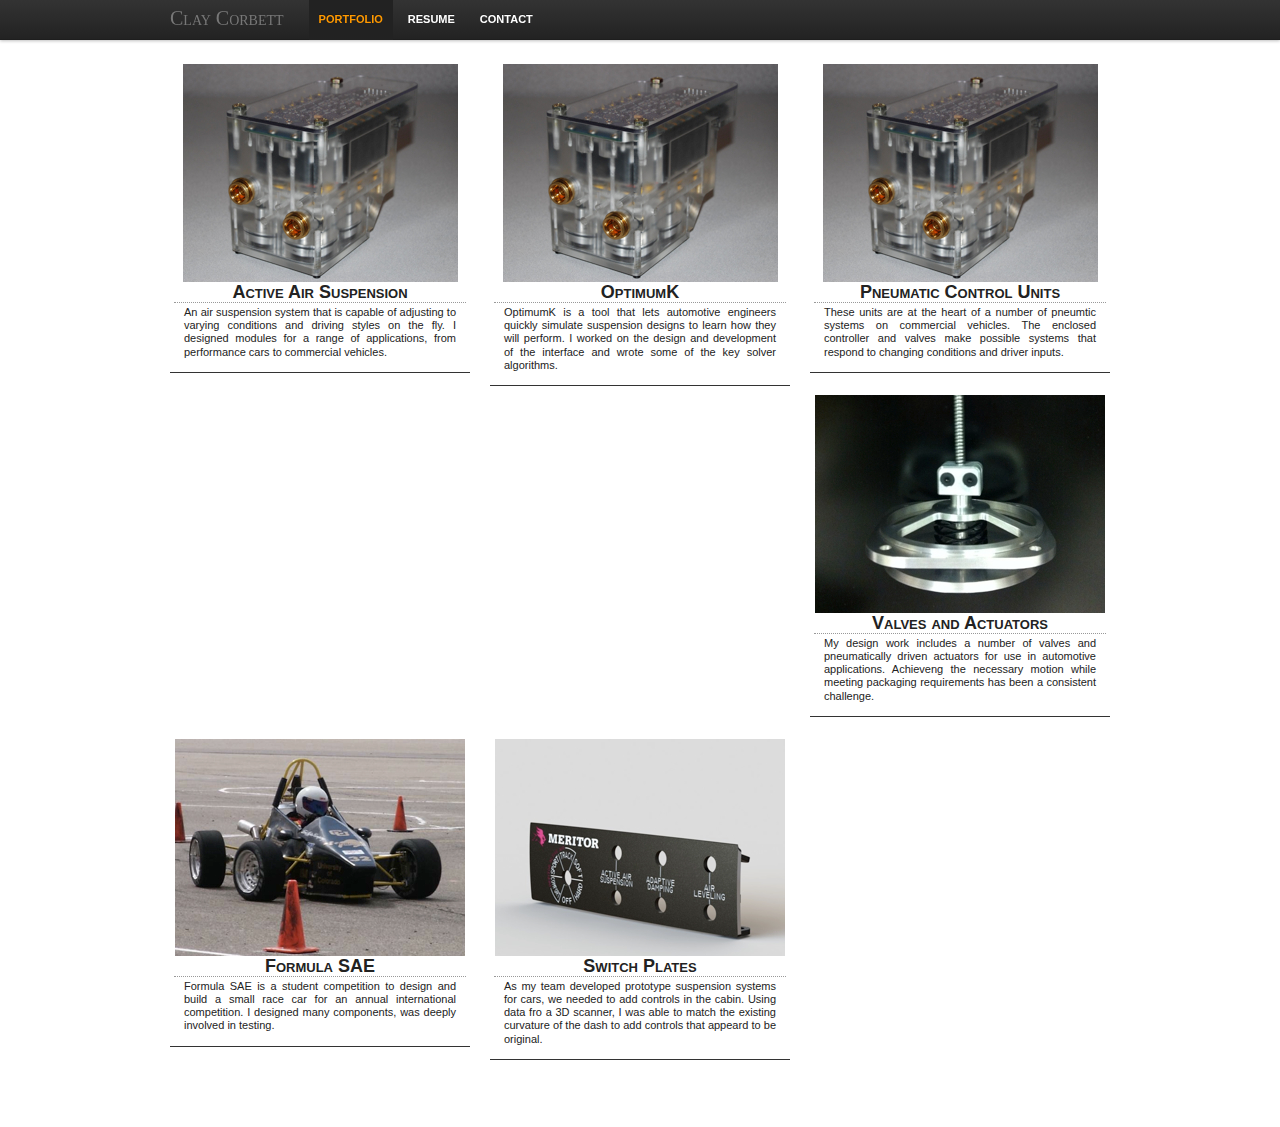
==== index.html @ 72de722c "added copy, fixed layout issues" ====
<!DOCTYPE html>
<!-- saved from url=(0072)http://twitter.github.com/bootstrap/examples/starter-template.html#about -->
<html lang="en"><head><meta http-equiv="Content-Type" content="text/html; charset=UTF-8">
    <meta charset="utf-8">
     <title>Clay Corbett - Portfolio of Work</title>
    <meta name="viewport" content="width=device-width, initial-scale=1.0">
    <meta name="description" content="">
    <meta name="author" content="">

    <!-- Le styles -->

    <link href="css/claycorbett.com.css" rel="stylesheet">
    <link href="css/bootstrap.css" rel="stylesheet">


     <!-- Le fav and touch icons -->
    <link rel="shortcut icon" href="http://twitter.github.com/bootstrap/assets/ico/favicon.ico">
    <link rel="apple-touch-icon-precomposed" sizes="144x144" href="http://twitter.github.com/bootstrap/assets/ico/apple-touch-icon-144-precomposed.png">
    <link rel="apple-touch-icon-precomposed" sizes="114x114" href="http://twitter.github.com/bootstrap/assets/ico/apple-touch-icon-114-precomposed.png">
    <link rel="apple-touch-icon-precomposed" sizes="72x72" href="http://twitter.github.com/bootstrap/assets/ico/apple-touch-icon-72-precomposed.png">
    <link rel="apple-touch-icon-precomposed" href="http://twitter.github.com/bootstrap/assets/ico/apple-touch-icon-57-precomposed.png">
 

    <script type="text/javascript" src="http://fast.fonts.com/jsapi/8c302fa7-7a80-4b8b-a3d5-8d8fba4a7d13.js"></script>

 </head>


   

    
<body>



	<div class="navbar navbar-fixed-top">
		<div class="navbar-inner">
			<div class="container">
				<a class="btn btn-navbar" data-toggle="collapse" data-target=".nav-collapse">
		            <span class="icon-bar"></span>
		            <span class="icon-bar"></span>
		            <span class="icon-bar"></span>
          		</a>
				<a class="brand pull-left" id="siteTitle" href="#">Clay Corbett</a>
				<div class="nav-collapse">
					<ul class="nav">
						<li class="active">
							<a id="categoryLinksSelected" href="#portfolio">PORTFOLIO</a>
						</li>
						<li><a id="categoryLinks" href="docs/corbett - resume - web.pdf">RESUME</a></li>
						<li><a id="categoryLinks" href="#contact">CONTACT</a></li>
					</ul>
				</div>
			</div>
		</div>
	</div>
	

	<div class="container">
		<div class="row">
			<div class="span12">
				<ul class="thumbnails">
					<li class="span4">
						<div class="thumbnail" id="portfolioItem">
							<a id="portfolioItemLink" href="portfolioItems/AAS.html">
								<img src="img/PCU-290x217.jpg" alt="" id="portfolioBoardImage">
								<p id="portfolioBoardTitle">Active Air Suspension</p>
							</a>
							<p id="portfolioBoardText">
								An air suspension system that is capable of adjusting 
								to varying conditions and driving styles on the fly. I designed modules for a range of applications, from performance cars to commercial vehicles.
							</p>
						</div>
					</li>

					<li class="span4">
						<div class="thumbnail" id="portfolioItem">
							<a id="portfolioItemLink" href="portfolioItems/OptimumK.html">
								<img src="img/PCU-290x217.jpg" alt="" id="portfolioBoardImage">
								<p id="portfolioBoardTitle">OptimumK</p>
							</a>
							<p id="portfolioBoardText">
								OptimumK is a tool that lets automotive engineers quickly simulate suspension designs to learn how they will perform. I worked on the design and development of the interface and wrote some of the key solver algorithms.
							</p>
						</div>
					</li>
						
					<li class="span4">
						<div class="thumbnail" id="portfolioItem">
							<a id="portfolioItemLink" href="portfolioItems/PCU.html">
								<img src="img/PCU-290x217.jpg" alt="LxD Assembly"  id="portfolioBoardImage" />
								<p id="portfolioBoardTitle">Pneumatic Control Units</p>
							</a>
							<p id="portfolioBoardText">
								These units are at the heart of a number of pneumtic systems on commercial vehicles. The enclosed controller and valves make possible systems that respond to changing conditions and driver inputs.
							</p>
						</div>
					</li>
					
					<li class="span4">
						<div class="thumbnail" id="portfolioItem">
							<a id="portfolioItemLink" href="portfolioItems/ValvesActuators.html">
								<img src="img/LxD-290x217.jpg" alt="" id="portfolioBoardImage">
								<p id="portfolioBoardTitle">Valves and Actuators</p>
							</a>
							<p id="portfolioBoardText">
								My design work includes a number of valves and pneumatically driven actuators for use in automotive applications. Achieveng the necessary motion while meeting packaging requirements has been a consistent challenge. 
							</p>
						</div>
					</li>

					<li class="span4">
						<div class="thumbnail" id="portfolioItem">
							<a id="portfolioItemLink" href="portfolioItems/FSAE.html">
								<img src="img/FSAE-290x217.jpg" alt="" id="portfolioBoardImage">
								<h1 id="portfolioBoardTitle">Formula SAE</h1>
							</a>
							<p id="portfolioBoardText">
								Formula SAE is a student competition to design and build a small race car for an annual international competition. I designed many components, was deeply involved in testing.
							</p>
						</div>
					</li>

					<li class="span4">
						<div class="thumbnail" id="portfolioItem">
							<a id="portfolioItemLink" ref="portfolioItems/SwitchPlate.html">
								<img src="img/SwitchPlate-290x217.jpg" alt="" id="portfolioBoardImage">
								<p id="portfolioBoardTitle">Switch Plates</p>
							</a>
							<p id="portfolioBoardText">
								As my team developed prototype suspension systems for cars, we needed to add controls in the cabin. Using data fro a 3D scanner, I was able to match the existing curvature of the dash to add controls that appeard to be original.
						</div>
					</li>
				</ul>
			</div>
		</div>
	</div>

	<!-- Le javascript
    ================================================== -->
    <!-- Placed at the end of the document so the pages load faster -->
    <script src="./js/jquery.js"></script>
    <script src="./js/bootstrap-transition.js"></script>
    <script src="./js/bootstrap-alert.js"></script>
    <script src="./js/bootstrap-modal.js"></script>
    <script src="./js/bootstrap-dropdown.js"></script>
    <script src="./js/bootstrap-scrollspy.js"></script>
    <script src="./js/bootstrap-tab.js"></script>
    <script src="./js/bootstrap-tooltip.js"></script>
    <script src="./js/bootstrap-popover.js"></script>
    <script src="./js/bootstrap-button.js"></script>
    <script src="./js/bootstrap-collapse.js"></script>
    <script src="./js/bootstrap-carousel.js"></script>
    <script src="./js/bootstrap-typeahead.js"></script>



</body>
</html>
---- css/claycorbett.com.css ----
body{
    padding-top: 60px;
    padding-bottom: 40px;
}
    
#portfolioBoardImage{
	display: block;
	margin-left: auto;
	margin-right: auto;
}

#portfolioBoardHeadings{
	font-family: "Futura", sans-serif;
	text-align: center;
}

#portfolioBoardTitle{
	font-family: "Futura", sans-serif;
	/*font-variant: "Condensed";*/
	font-weight: bold;
	text-align: center;
	color: #222;
	font-size: 18px;
	line-height: 20px;
	margin-bottom: 3px;
	/*text-decoration: underline;*/
	border-bottom-style: dotted;
	border-width: 1px;
	border-color: #999;
	font-variant: small-caps;
}

#portfolioItemLink:hover{
	text-decoration: none;	
}

#portfolioBoardText{
	/*font-family: Verdana, 'Bitstream Vera Sans', sans-serif;*/
	font-family: "Verdana", sans-serif;
	text-align: left;
	color: #222;
	font-size: 11px;
	line-height: 120%;
	padding-left: 10px;
	padding-right: 10px;
	text-align: justify;
	text-justify: auto;
}

#portfolioBoardBackground{
	background-color: :222;
}

#siteTitle{
	font-family: "Rockwell", serif;
	font-variant: small-caps;
	color: #777;
	/*margin-top: 5px;*/
	/*margin-bottom: 10px;*/
}

#categoryLinks{
	font-family: "Futura", sans-serif;
	font-weight: bold;
	font-size: 11px;
	color: #fff;
	margin-left: 5px;

}

#categoryLinksSelected{
	font-family: "Futura", sans-serif;
	font-weight: bold;
	font-size: 11px;
	color: #FF9900;
	margin-left: 5px;

}

#subheading{
	font-family: "Futura", sans-serif;
	font-weight: bold;
	font-size: 18px;
	color: #ff4500;
}


#portfolioItem{
	/*border-style: none;*/
	border-radius: 0px;
	/*box-shadow: 2px 2px 6px 1px #888;*/
	background-color: #fff;
	border-left-style: none;
	border-right-style: none;
	border-top-style: none;
	border-bottom-style: solid;
	border-width: 1px;
	border-color: #333;
	box-shadow: none;
}
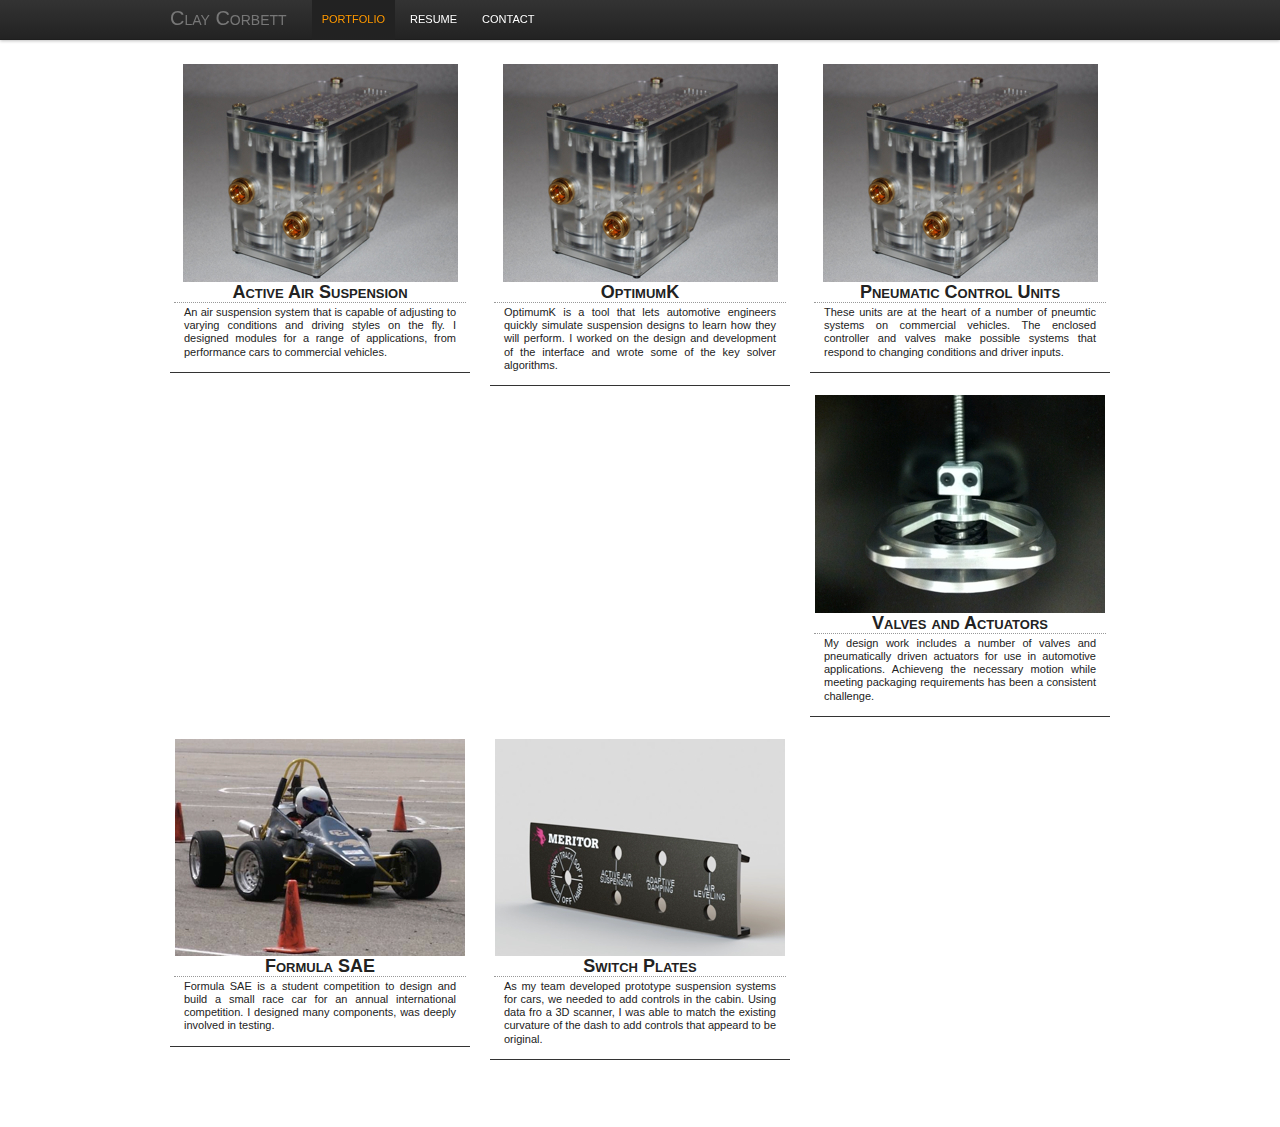
==== commit f2bf00a0: "updated for typekit" ====
--- a/index.html
+++ b/index.html
@@ -20,8 +20,12 @@
     <link rel="apple-touch-icon-precomposed" sizes="72x72" href="http://twitter.github.com/bootstrap/assets/ico/apple-touch-icon-72-precomposed.png">
     <link rel="apple-touch-icon-precomposed" href="http://twitter.github.com/bootstrap/assets/ico/apple-touch-icon-57-precomposed.png">
  
+    <!-- Fonts.com webfonts -->
+    <script type="text/javascript" src="http://fast.fonts.com/jsapi/8c302fa7-7a80-4b8b-a3d5-8d8fba4a7d13.js"></script>
 
-    <script type="text/javascript" src="http://fast.fonts.com/jsapi/8c302fa7-7a80-4b8b-a3d5-8d8fba4a7d13.js"></script>
+    <!-- Typekit -->
+    <script type="text/javascript" src="http://use.typekit.com/gyy2dwc.js"></script>
+	<script type="text/javascript">try{Typekit.load();}catch(e){}</script>
 
  </head>
 
--- a/css/claycorbett.com.css
+++ b/css/claycorbett.com.css
@@ -53,7 +53,7 @@
 }
 
 #siteTitle{
-	font-family: "Rockwell", serif;
+	/*font-family: "Rockwell", serif;*/
 	font-variant: small-caps;
 	color: #777;
 	/*margin-top: 5px;*/
@@ -61,8 +61,11 @@
 }
 
 #categoryLinks{
-	font-family: "Futura", sans-serif;
-	font-weight: bold;
+	/*font-family: "futura-pt",sans-serif;*/
+	font-style: normal;
+	font-weight: 500;
+	/*font-family: "Futura", sans-serif;*/
+	/*font-weight: bold;*/
 	font-size: 11px;
 	color: #fff;
 	margin-left: 5px;
@@ -70,21 +73,16 @@
 }
 
 #categoryLinksSelected{
-	font-family: "Futura", sans-serif;
-	font-weight: bold;
+	font-family: "futura-pt",sans-serif;
+	font-style: normal;
+	font-weight: 500;
+	/*font-family: "Futura", sans-serif;*/
+	/*font-weight: bold;*/
 	font-size: 11px;
 	color: #FF9900;
 	margin-left: 5px;
 
 }
-
-#subheading{
-	font-family: "Futura", sans-serif;
-	font-weight: bold;
-	font-size: 18px;
-	color: #ff4500;
-}
-
 
 #portfolioItem{
 	/*border-style: none;*/
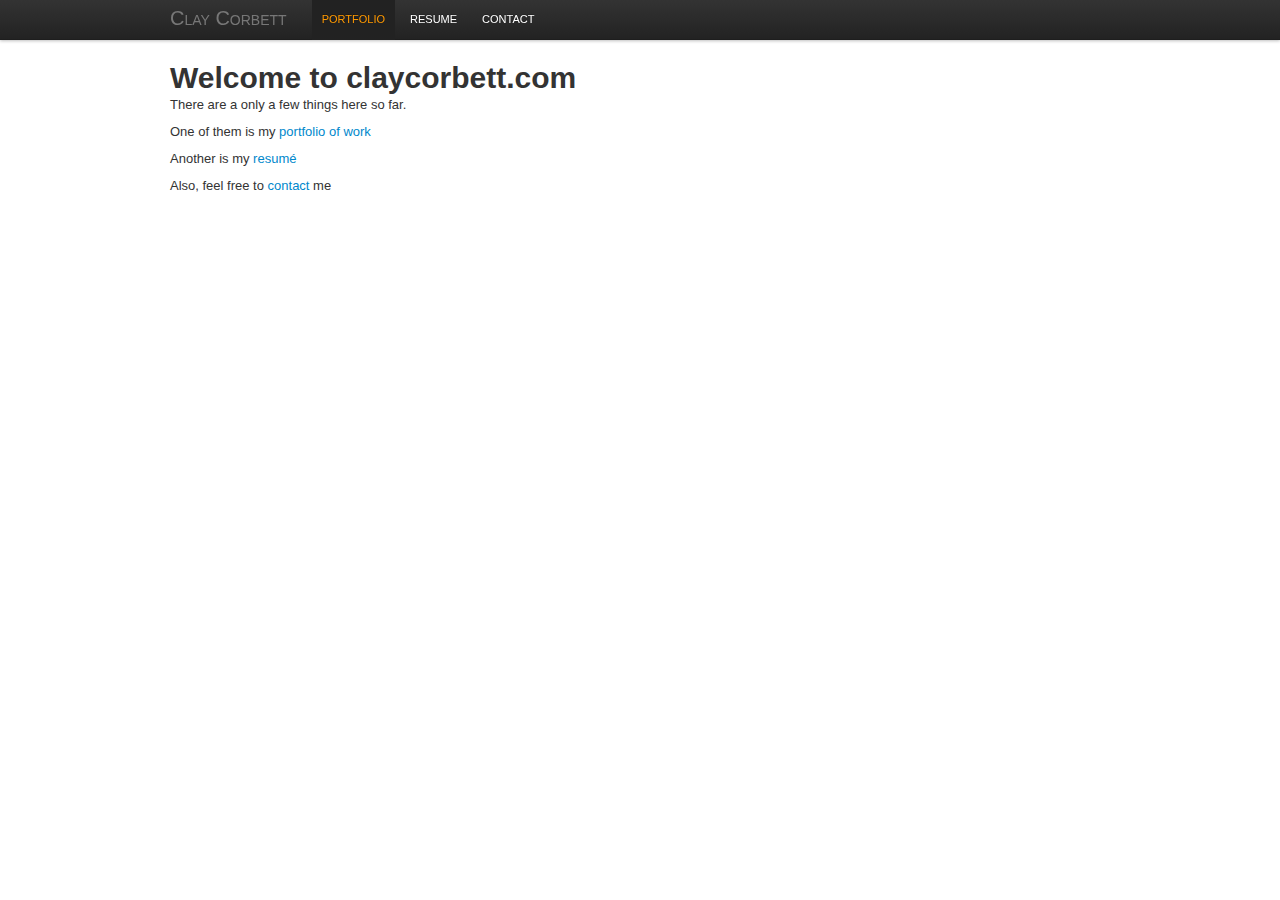
==== commit c709934f: "added main page" ====
--- a/index.html
+++ b/index.html
@@ -63,79 +63,12 @@
 	<div class="container">
 		<div class="row">
 			<div class="span12">
-				<ul class="thumbnails">
-					<li class="span4">
-						<div class="thumbnail" id="portfolioItem">
-							<a id="portfolioItemLink" href="portfolioItems/AAS.html">
-								<img src="img/PCU-290x217.jpg" alt="" id="portfolioBoardImage">
-								<p id="portfolioBoardTitle">Active Air Suspension</p>
-							</a>
-							<p id="portfolioBoardText">
-								An air suspension system that is capable of adjusting 
-								to varying conditions and driving styles on the fly. I designed modules for a range of applications, from performance cars to commercial vehicles.
-							</p>
-						</div>
-					</li>
-
-					<li class="span4">
-						<div class="thumbnail" id="portfolioItem">
-							<a id="portfolioItemLink" href="portfolioItems/OptimumK.html">
-								<img src="img/PCU-290x217.jpg" alt="" id="portfolioBoardImage">
-								<p id="portfolioBoardTitle">OptimumK</p>
-							</a>
-							<p id="portfolioBoardText">
-								OptimumK is a tool that lets automotive engineers quickly simulate suspension designs to learn how they will perform. I worked on the design and development of the interface and wrote some of the key solver algorithms.
-							</p>
-						</div>
-					</li>
-						
-					<li class="span4">
-						<div class="thumbnail" id="portfolioItem">
-							<a id="portfolioItemLink" href="portfolioItems/PCU.html">
-								<img src="img/PCU-290x217.jpg" alt="LxD Assembly"  id="portfolioBoardImage" />
-								<p id="portfolioBoardTitle">Pneumatic Control Units</p>
-							</a>
-							<p id="portfolioBoardText">
-								These units are at the heart of a number of pneumtic systems on commercial vehicles. The enclosed controller and valves make possible systems that respond to changing conditions and driver inputs.
-							</p>
-						</div>
-					</li>
-					
-					<li class="span4">
-						<div class="thumbnail" id="portfolioItem">
-							<a id="portfolioItemLink" href="portfolioItems/ValvesActuators.html">
-								<img src="img/LxD-290x217.jpg" alt="" id="portfolioBoardImage">
-								<p id="portfolioBoardTitle">Valves and Actuators</p>
-							</a>
-							<p id="portfolioBoardText">
-								My design work includes a number of valves and pneumatically driven actuators for use in automotive applications. Achieveng the necessary motion while meeting packaging requirements has been a consistent challenge. 
-							</p>
-						</div>
-					</li>
-
-					<li class="span4">
-						<div class="thumbnail" id="portfolioItem">
-							<a id="portfolioItemLink" href="portfolioItems/FSAE.html">
-								<img src="img/FSAE-290x217.jpg" alt="" id="portfolioBoardImage">
-								<h1 id="portfolioBoardTitle">Formula SAE</h1>
-							</a>
-							<p id="portfolioBoardText">
-								Formula SAE is a student competition to design and build a small race car for an annual international competition. I designed many components, was deeply involved in testing.
-							</p>
-						</div>
-					</li>
-
-					<li class="span4">
-						<div class="thumbnail" id="portfolioItem">
-							<a id="portfolioItemLink" ref="portfolioItems/SwitchPlate.html">
-								<img src="img/SwitchPlate-290x217.jpg" alt="" id="portfolioBoardImage">
-								<p id="portfolioBoardTitle">Switch Plates</p>
-							</a>
-							<p id="portfolioBoardText">
-								As my team developed prototype suspension systems for cars, we needed to add controls in the cabin. Using data fro a 3D scanner, I was able to match the existing curvature of the dash to add controls that appeard to be original.
-						</div>
-					</li>
-				</ul>
+				<h1>Welcome to claycorbett.com</h1>
+				<p>There are a only a few things here so far.</p>
+				<p>One of them is my <a href="portfolio.html">portfolio of work</a></p>
+				<p>Another is my <a href="docs/corbett - resume - web.pdf">resumé</a></p>
+				<p>Also, feel free to <a href="contact.html">contact</a> me</p>
+				
 			</div>
 		</div>
 	</div>
--- a/css/claycorbett.com.css
+++ b/css/claycorbett.com.css
@@ -1,4 +1,3 @@
-
 body{
     padding-top: 60px;
     padding-bottom: 40px;
@@ -10,15 +9,10 @@
 	margin-right: auto;
 }
 
-#portfolioBoardHeadings{
-	font-family: "Futura", sans-serif;
-	text-align: center;
-}
-
 #portfolioBoardTitle{
-	font-family: "Futura", sans-serif;
-	/*font-variant: "Condensed";*/
-	font-weight: bold;
+	font-family: "futura-pt", sans-serif;
+	font-style: normal;
+	font-weight: 700;
 	text-align: center;
 	color: #222;
 	font-size: 18px;
@@ -61,7 +55,7 @@
 }
 
 #categoryLinks{
-	/*font-family: "futura-pt",sans-serif;*/
+	font-family: "futura-pt",sans-serif;
 	font-style: normal;
 	font-weight: 500;
 	/*font-family: "Futura", sans-serif;*/
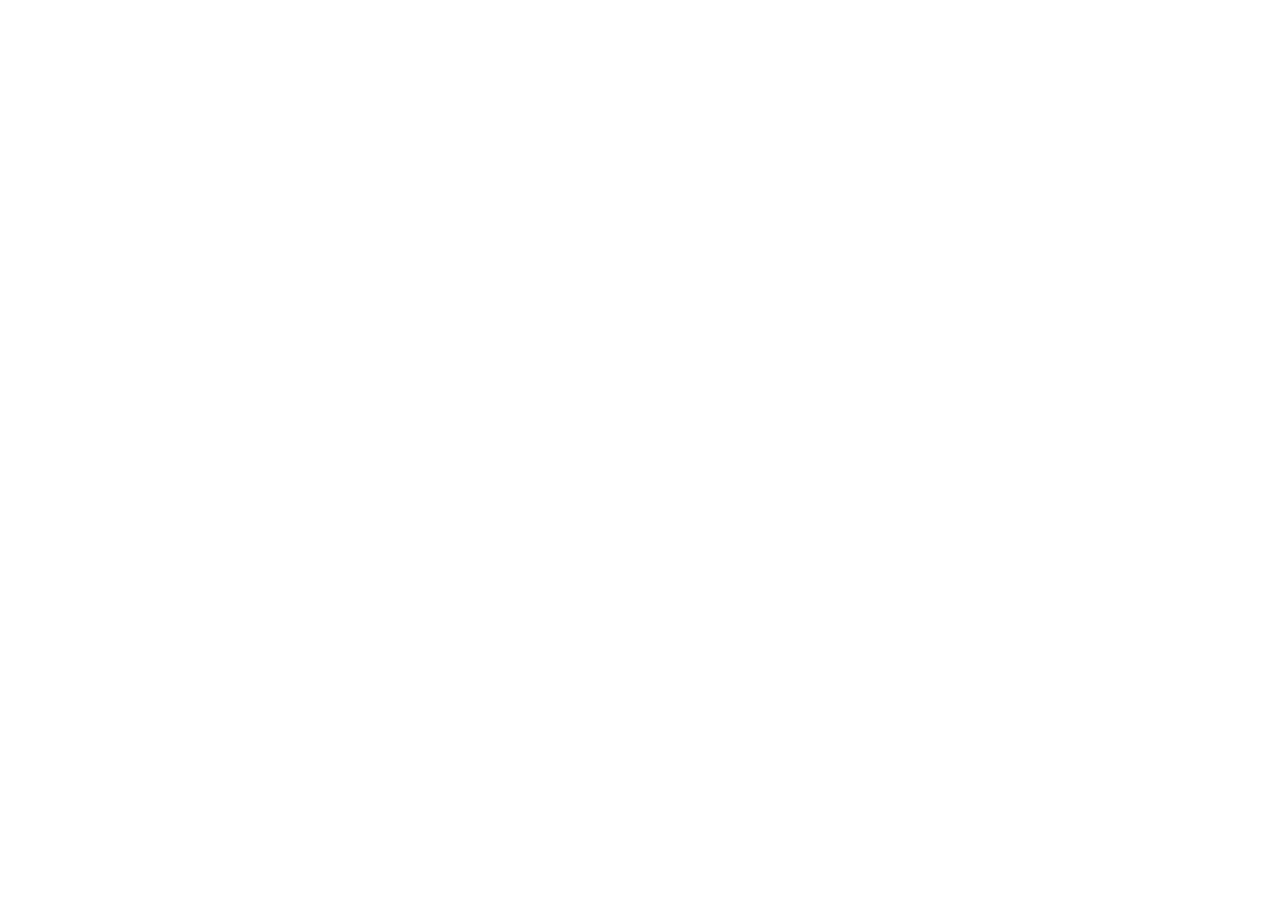
==== commit f9f49270: "commented out the index page html. don't want this live yet" ====
--- a/index.html
+++ b/index.html
@@ -9,8 +9,8 @@
 
     <!-- Le styles -->
 
-    <link href="css/claycorbett.com.css" rel="stylesheet">
-    <link href="css/bootstrap.css" rel="stylesheet">
+    <link href="stylesheets/css/claycorbett.com.css" rel="stylesheet">
+    <link href="stylesheets/css/bootstrap.css" rel="stylesheet">
 
 
      <!-- Le fav and touch icons -->
@@ -37,7 +37,8 @@
 
 
 
-	<div class="navbar navbar-fixed-top">
+	<!-- Commented out for now. not ready to go live.
+	 <div class="navbar navbar-fixed-top">
 		<div class="navbar-inner">
 			<div class="container">
 				<a class="btn btn-navbar" data-toggle="collapse" data-target=".nav-collapse">
@@ -45,14 +46,14 @@
 		            <span class="icon-bar"></span>
 		            <span class="icon-bar"></span>
           		</a>
-				<a class="brand pull-left" id="siteTitle" href="#">Clay Corbett</a>
+				<a class="brand pull-left" id="siteTitle" href="index.html">Clay Corbett</a>
 				<div class="nav-collapse">
 					<ul class="nav">
 						<li class="active">
-							<a id="categoryLinksSelected" href="#portfolio">PORTFOLIO</a>
+							<a id="categoryLinksSelected" href="portfolio.html">PORTFOLIO</a>
 						</li>
 						<li><a id="categoryLinks" href="docs/corbett - resume - web.pdf">RESUME</a></li>
-						<li><a id="categoryLinks" href="#contact">CONTACT</a></li>
+						<li><a id="categoryLinks" href="contact.html">CONTACT</a></li>
 					</ul>
 				</div>
 			</div>
@@ -72,7 +73,7 @@
 			</div>
 		</div>
 	</div>
-
+ -->
 	<!-- Le javascript
     ================================================== -->
     <!-- Placed at the end of the document so the pages load faster -->
--- a/stylesheets/css/claycorbett.com.css
+++ b/stylesheets/css/claycorbett.com.css
@@ -0,0 +1,105 @@
+body{
+    padding-top: 60px;
+    padding-bottom: 40px;
+}
+    
+#portfolioBoardImage{
+	display: block;
+	margin-left: auto;
+	margin-right: auto;
+}
+
+#portfolioBoardTitle{
+	font-family: "futura-pt", "Futura", sans-serif;
+	font-style: normal;
+	font-weight: 700;
+	text-align: center;
+	color: #222;
+	font-size: 18px;
+	line-height: 20px;
+	margin-bottom: 3px;
+	/*text-decoration: underline;*/
+	border-bottom-style: dotted;
+	border-width: 1px;
+	border-color: #999;
+	font-variant: small-caps;
+}
+
+#portfolioItemLink:hover{
+	text-decoration: none;	
+}
+
+#portfolioBoardText{
+	/*font-family: Verdana, 'Bitstream Vera Sans', sans-serif;*/
+	font-family: "Verdana", sans-serif;
+	text-align: left;
+	color: #222;
+	font-size: 11px;
+	line-height: 120%;
+	padding-left: 10px;
+	padding-right: 10px;
+	text-align: justify;
+	text-justify: auto;
+}
+
+#portfolioBoardBackground{
+	background-color: :222;
+}
+
+#siteTitle{
+	/*font-family: "Rockwell", serif;*/
+	font-variant: small-caps;
+	color: #777;
+	/*margin-top: 5px;*/
+	/*margin-bottom: 10px;*/
+}
+
+#categoryLinks{
+	font-family: "futura-pt", "Futura", sans-serif;
+	font-style: normal;
+	font-weight: 500;
+	/*font-family: "Futura", sans-serif;*/
+	/*font-weight: bold;*/
+	font-size: 11px;
+	color: #fff;
+	margin-left: 5px;
+
+}
+
+#categoryLinksSelected{
+	font-family: "futura-pt", "Futura", sans-serif;
+	font-style: normal;
+	font-weight: 500;
+	/*font-family: "Futura", sans-serif;*/
+	/*font-weight: bold;*/
+	font-size: 11px;
+	color: #FF9900;
+	margin-left: 5px;
+
+}
+
+#portfolioItem{
+	/*border-style: none;*/
+	border-radius: 0px;
+	/*box-shadow: 2px 2px 6px 1px #888;*/
+	background-color: #fff;
+	border-left-style: none;
+	border-right-style: none;
+	border-top-style: none;
+	border-bottom-style: solid;
+	border-width: 1px;
+	border-color: #333;
+	box-shadow: none;
+}
+
+#mask{
+	position: absolute;
+	bottom: 0;
+	right: 0;
+	width: 350px;
+	height: 100px;
+	background: #222;
+}
+
+.typekit-badge {display:none !important;}
+#mti_wfs_colophon {display:none !important;}
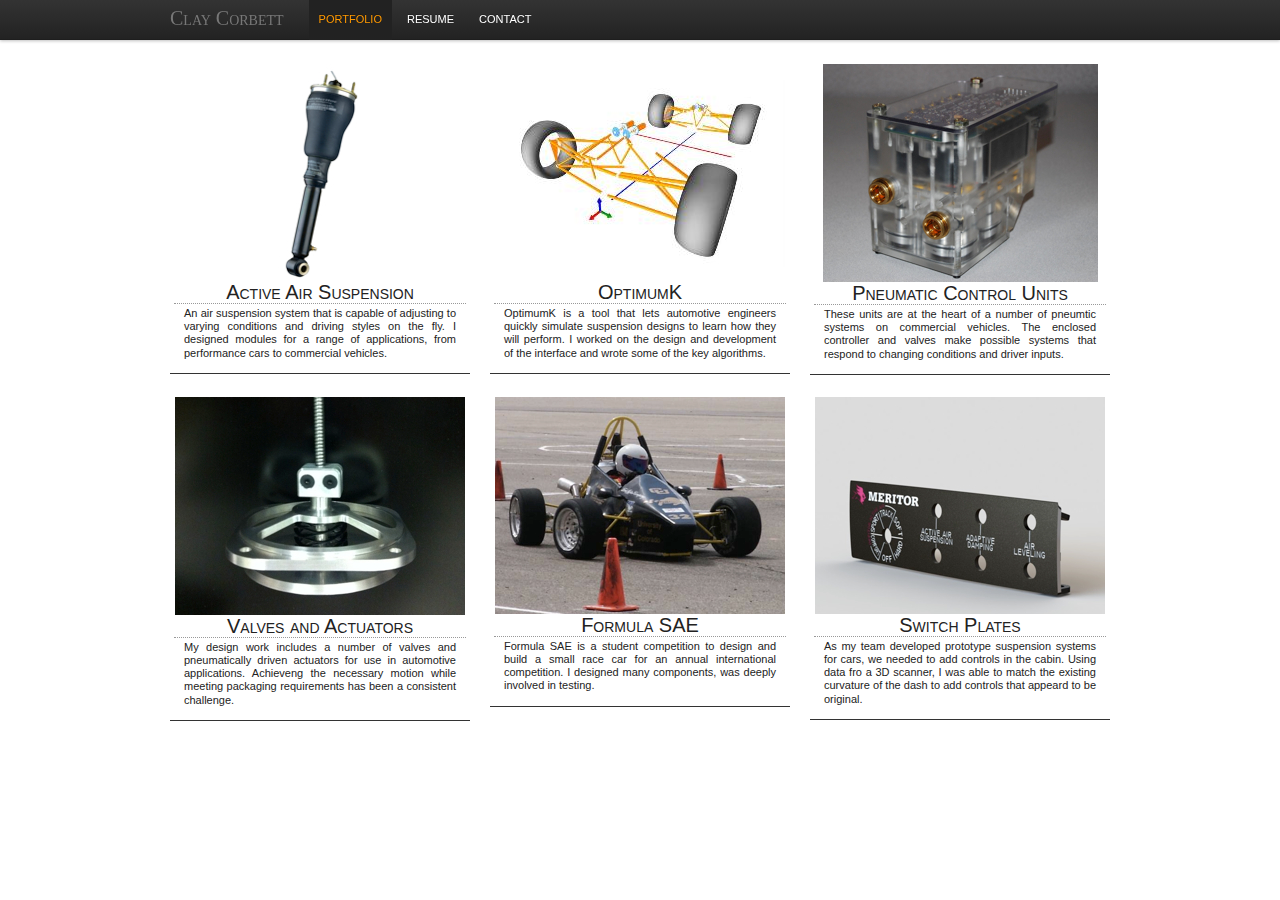
==== commit be25f3a9: "Rename portfolio.html to index.html" ====
--- a/index.html
+++ b/index.html
@@ -27,6 +27,20 @@
     <script type="text/javascript" src="http://use.typekit.com/gyy2dwc.js"></script>
 	<script type="text/javascript">try{Typekit.load();}catch(e){}</script>
 
+	<script type="text/javascript">
+
+	  var _gaq = _gaq || [];
+	  _gaq.push(['_setAccount', 'UA-10453082-1']);
+	  _gaq.push(['_trackPageview']);
+
+	  (function() {
+	    var ga = document.createElement('script'); ga.type = 'text/javascript'; ga.async = true;
+	    ga.src = ('https:' == document.location.protocol ? 'https://ssl' : 'http://www') + '.google-analytics.com/ga.js';
+	    var s = document.getElementsByTagName('script')[0]; s.parentNode.insertBefore(ga, s);
+	  })();
+
+	</script>
+
  </head>
 
 
@@ -37,8 +51,7 @@
 
 
 
-	<!-- Commented out for now. not ready to go live.
-	 <div class="navbar navbar-fixed-top">
+	<div class="navbar navbar-fixed-top">
 		<div class="navbar-inner">
 			<div class="container">
 				<a class="btn btn-navbar" data-toggle="collapse" data-target=".nav-collapse">
@@ -46,7 +59,7 @@
 		            <span class="icon-bar"></span>
 		            <span class="icon-bar"></span>
           		</a>
-				<a class="brand pull-left" id="siteTitle" href="index.html">Clay Corbett</a>
+				<a class="brand pull-left" id="siteTitle" href="portfolio.html">Clay Corbett</a>
 				<div class="nav-collapse">
 					<ul class="nav">
 						<li class="active">
@@ -62,18 +75,86 @@
 	
 
 	<div class="container">
-		<div class="row">
+		<div class="row-fluid">
 			<div class="span12">
-				<h1>Welcome to claycorbett.com</h1>
-				<p>There are a only a few things here so far.</p>
-				<p>One of them is my <a href="portfolio.html">portfolio of work</a></p>
-				<p>Another is my <a href="docs/corbett - resume - web.pdf">resumé</a></p>
-				<p>Also, feel free to <a href="contact.html">contact</a> me</p>
-				
+				<ul class="thumbnails">
+					<li class="span4">
+						<div class="thumbnail" id="portfolioItem">
+							<a id="portfolioItemLink" href="portfolioitems/AAS.html">
+								<img src="img/AAS/AAS-iso-217.jpg" alt="" id="portfolioBoardImage">
+								<p id="portfolioBoardTitle">Active Air Suspension</p>
+							</a>
+							<p id="portfolioBoardText">
+								An air suspension system that is capable of adjusting 
+								to varying conditions and driving styles on the fly. I designed modules for a range of applications, from performance cars to commercial vehicles.
+							</p>
+						</div>
+					</li>
+
+					<li class="span4">
+						<div class="thumbnail" id="portfolioItem">
+							<a id="portfolioItemLink" href="portfolioitems/OptimumK.html">
+								<img src="img/OptimumK/opk-290x217.jpg" alt="" id="portfolioBoardImage">
+								<p id="portfolioBoardTitle">OptimumK</p>
+							</a>
+							<p id="portfolioBoardText">
+								OptimumK is a tool that lets automotive engineers quickly simulate suspension designs to learn how they will perform. I worked on the design and development of the interface and wrote some of the key algorithms.
+							</p>
+						</div>
+					</li>
+						
+					<li class="span4">
+						<div class="thumbnail" id="portfolioItem">
+							<a id="portfolioItemLink" href="portfolioitems/PCU.html">
+								<img src="img/PCU-290x217.jpg" alt="LxD Assembly"  id="portfolioBoardImage" />
+								<p id="portfolioBoardTitle">Pneumatic Control Units</p>
+							</a>
+							<p id="portfolioBoardText">
+								These units are at the heart of a number of pneumtic systems on commercial vehicles. The enclosed controller and valves make possible systems that respond to changing conditions and driver inputs.
+							</p>
+						</div>
+					</li>
+					
+					<li class="span4">
+						<div class="thumbnail" id="portfolioItem">
+							<a id="portfolioItemLink" href="portfolioitems/ValvesActuators.html">
+								<img src="img/LxD-290x217.jpg" alt="" id="portfolioBoardImage">
+								<p id="portfolioBoardTitle">Valves and Actuators</p>
+							</a>
+							<p id="portfolioBoardText">
+								My design work includes a number of valves and pneumatically driven actuators for use in automotive applications. Achieveng the necessary motion while meeting packaging requirements has been a consistent challenge. 
+							</p>
+						</div>
+					</li>
+
+					<li class="span4">
+						<div class="thumbnail" id="portfolioItem">
+							<a id="portfolioItemLink" href="portfolioitems/fsae.html">
+								<img src="img/FSAE-290x217.jpg" alt="" id="portfolioBoardImage">
+								<p id="portfolioBoardTitle">Formula SAE</p>
+							</a>
+							<p id="portfolioBoardText">
+								Formula SAE is a student competition to design and build a small race car for an annual international competition. I designed many components, was deeply involved in testing.
+							</p>
+						</div>
+					</li>
+
+					<li class="span4">
+						<div class="thumbnail" id="portfolioItem">
+							<a id="portfolioItemLink" href="portfolioitems/SwitchPlate.html">
+								<img src="img/SwitchPlate-290x217.jpg" alt="" id="portfolioBoardImage">
+								<p id="portfolioBoardTitle">Switch Plates</p>
+							</a>
+							<p id="portfolioBoardText">
+								As my team developed prototype suspension systems for cars, we needed to add controls in the cabin. Using data fro a 3D scanner, I was able to match the existing curvature of the dash to add controls that appeard to be original.
+							</p>
+						</div>
+					</li>
+				</ul>
 			</div>
 		</div>
 	</div>
- -->
+
 	<!-- Le javascript
     ================================================== -->
     <!-- Placed at the end of the document so the pages load faster -->
--- a/stylesheets/css/claycorbett.com.css
+++ b/stylesheets/css/claycorbett.com.css
@@ -11,12 +11,13 @@
 
 #portfolioBoardTitle{
 	font-family: "futura-pt", "Futura", sans-serif;
+	/*font-family: 'Helvetica Neue', Helvetica, Arial, sans-serif;*/
 	font-style: normal;
-	font-weight: 700;
+	font-weight: 400;
 	text-align: center;
 	color: #222;
-	font-size: 18px;
-	line-height: 20px;
+	font-size: 20px;
+	line-height: 22px;
 	margin-bottom: 3px;
 	/*text-decoration: underline;*/
 	border-bottom-style: dotted;
@@ -30,9 +31,8 @@
 }
 
 #portfolioBoardText{
-	/*font-family: Verdana, 'Bitstream Vera Sans', sans-serif;*/
 	font-family: "Verdana", sans-serif;
-	text-align: left;
+	/*font-family: 'Helvetica Neue', Helvetica, Arial, sans-serif;*/
 	color: #222;
 	font-size: 11px;
 	line-height: 120%;
@@ -42,24 +42,33 @@
 	text-justify: auto;
 }
 
-#portfolioBoardBackground{
-	background-color: :222;
+#portfolioItemPageText{
+	font-family: "Verdana", sans-serif;
+	text-align: center;
+	color: #222;
+	font-size: 11px;
+	padding-bottom: 30px;
+}
+
+#contactPageText{
+	font-family: "Verdana", sans-serif;
+	text-align: center;
+	color: #222;
+	font-size: 32px;
+	padding-bottom: 30px;
+	font-weight: bold;
 }
 
 #siteTitle{
-	/*font-family: "Rockwell", serif;*/
+	font-family: "Rockwell", serif;
 	font-variant: small-caps;
 	color: #777;
-	/*margin-top: 5px;*/
-	/*margin-bottom: 10px;*/
 }
 
 #categoryLinks{
 	font-family: "futura-pt", "Futura", sans-serif;
 	font-style: normal;
 	font-weight: 500;
-	/*font-family: "Futura", sans-serif;*/
-	/*font-weight: bold;*/
 	font-size: 11px;
 	color: #fff;
 	margin-left: 5px;
@@ -70,8 +79,6 @@
 	font-family: "futura-pt", "Futura", sans-serif;
 	font-style: normal;
 	font-weight: 500;
-	/*font-family: "Futura", sans-serif;*/
-	/*font-weight: bold;*/
 	font-size: 11px;
 	color: #FF9900;
 	margin-left: 5px;
@@ -92,14 +99,13 @@
 	box-shadow: none;
 }
 
-#mask{
-	position: absolute;
-	bottom: 0;
-	right: 0;
-	width: 350px;
-	height: 100px;
-	background: #222;
+#portfolioItemPageImage{
+	display: block;
+	margin-left: auto;
+	margin-right: auto;
+	padding-bottom: 8px;
 }
+
 
 .typekit-badge {display:none !important;}
 #mti_wfs_colophon {display:none !important;}
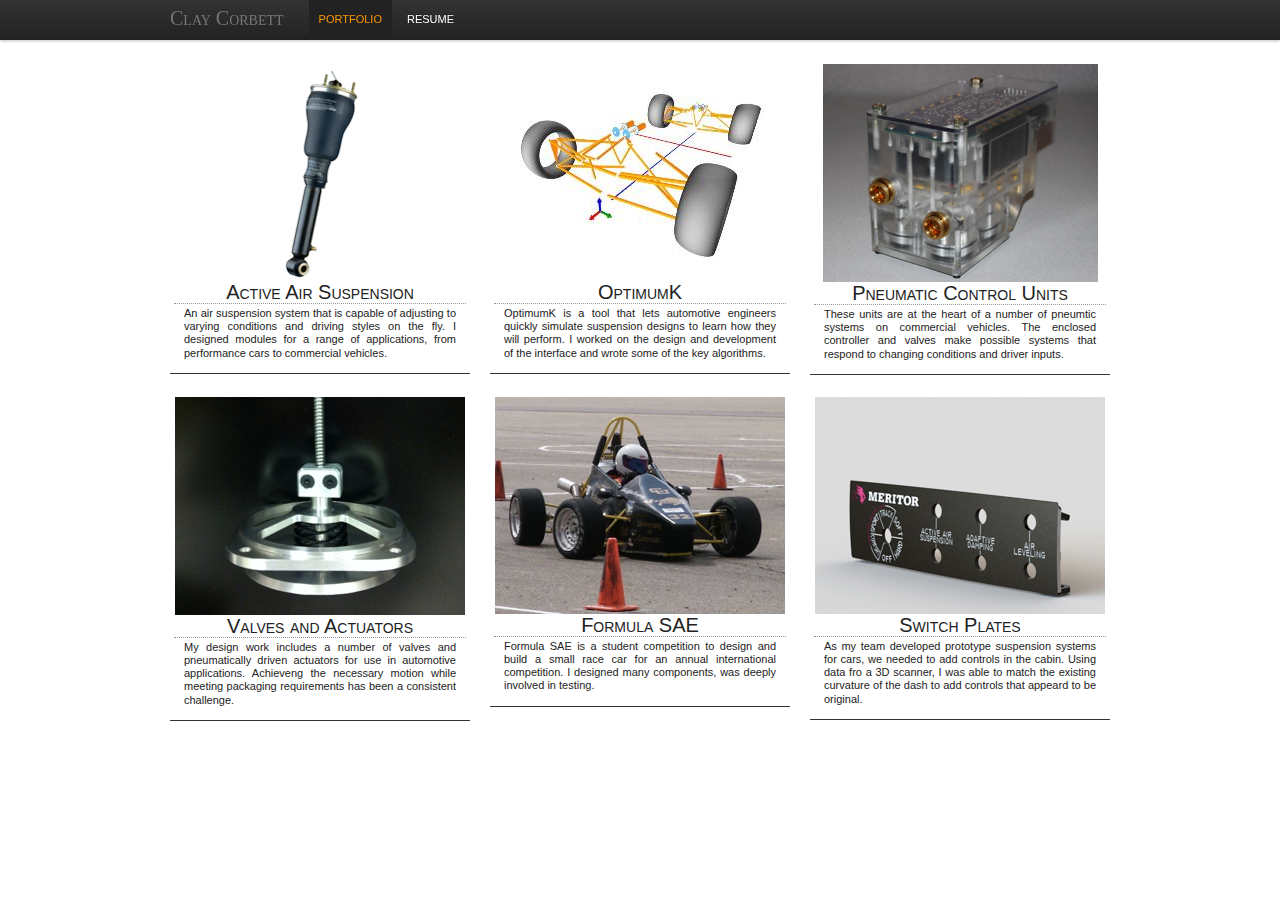
==== commit 0066eae0: "fixed links, updated to new resume" ====
--- a/index.html
+++ b/index.html
@@ -59,14 +59,13 @@
 		            <span class="icon-bar"></span>
 		            <span class="icon-bar"></span>
           		</a>
-				<a class="brand pull-left" id="siteTitle" href="portfolio.html">Clay Corbett</a>
+				<a class="brand pull-left" id="siteTitle" href="index.html">Clay Corbett</a>
 				<div class="nav-collapse">
 					<ul class="nav">
 						<li class="active">
-							<a id="categoryLinksSelected" href="portfolio.html">PORTFOLIO</a>
+							<a id="categoryLinksSelected" href="index.html">PORTFOLIO</a>
 						</li>
-						<li><a id="categoryLinks" href="docs/corbett - resume - web.pdf">RESUME</a></li>
-						<li><a id="categoryLinks" href="contact.html">CONTACT</a></li>
+						<li><a id="categoryLinks" href="docs/2024-04 - Resume Web.pdf">RESUME</a></li>
 					</ul>
 				</div>
 			</div>
